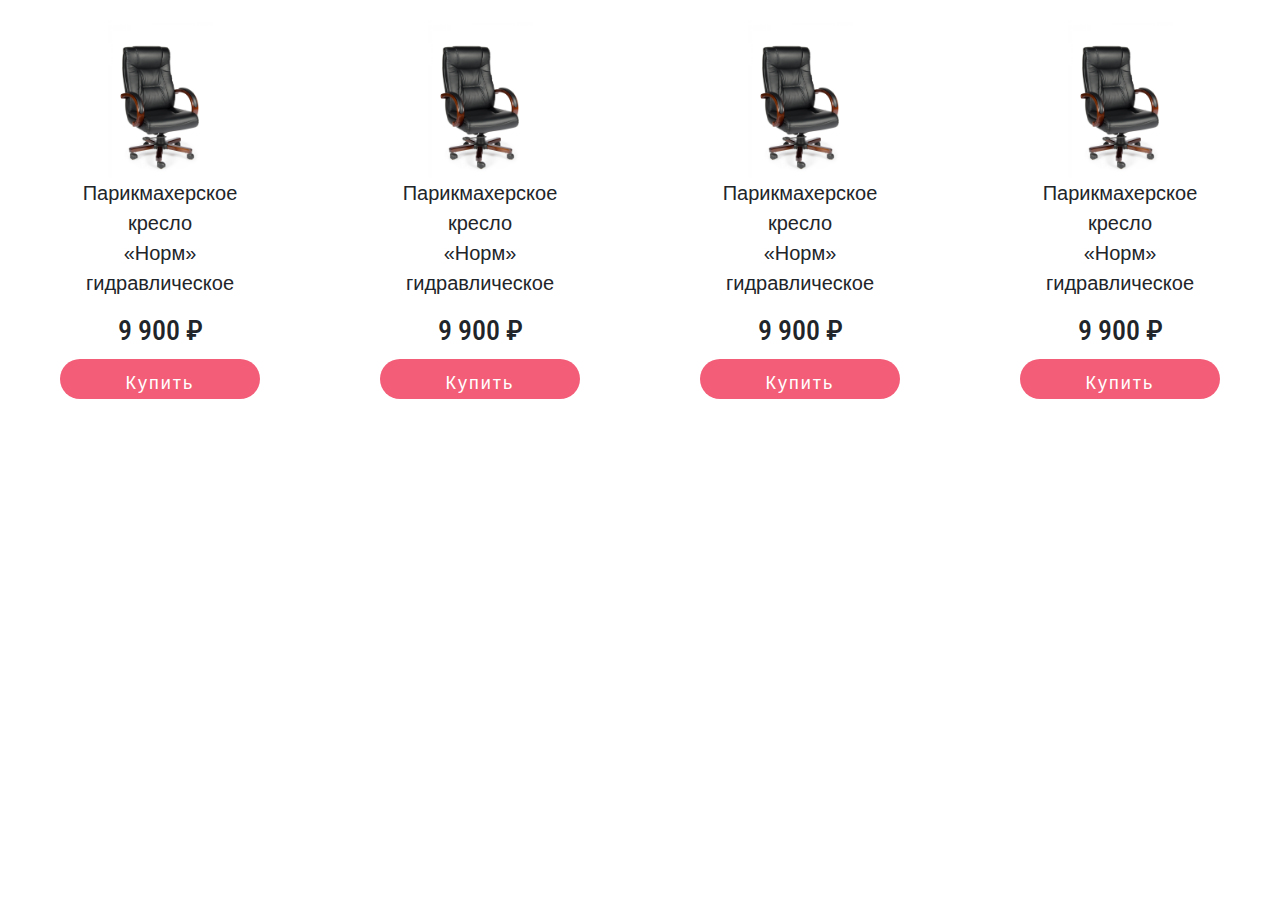
==== cards.html @ 33d5d88c "Добавьте файлы проекта." ====
<!DOCTYPE html>
<html lang="en">
<head>
    <meta charset="UTF-8">

    <link rel="preconnect" href="https://fonts.googleapis.com">
    <link rel="preconnect" href="https://fonts.gstatic.com" crossorigin>
    <link href="https://fonts.googleapis.com/css2?family=Roboto+Condensed&display=swap" rel="stylesheet">

    <link rel="stylesheet" href="https://maxcdn.bootstrapcdn.com/bootstrap/4.0.0/css/bootstrap.min.css" integrity="sha384-Gn5384xqQ1aoWXA+058RXPxPg6fy4IWvTNh0E263XmFcJlSAwiGgFAW/dAiS6JXm" crossorigin="anonymous">

    <script src="https://code.jquery.com/jquery-3.2.1.slim.min.js" integrity="sha384-KJ3o2DKtIkvYIK3UENzmM7KCkRr/rE9/Qpg6aAZGJwFDMVNA/GpGFF93hXpG5KkN" crossorigin="anonymous"></script>
    <script src="https://cdnjs.cloudflare.com/ajax/libs/popper.js/1.12.9/umd/popper.min.js" integrity="sha384-ApNbgh9B+Y1QKtv3Rn7W3mgPxhU9K/ScQsAP7hUibX39j7fakFPskvXusvfa0b4Q" crossorigin="anonymous"></script>
    <script src="https://maxcdn.bootstrapcdn.com/bootstrap/4.0.0/js/bootstrap.min.js" integrity="sha384-JZR6Spejh4U02d8jOt6vLEHfe/JQGiRRSQQxSfFWpi1MquVdAyjUar5+76PVCmYl" crossorigin="anonymous"></script>
    <link rel="stylesheet" href="style_cards.css">
</head>
<body>
<main class="block">
        <div class="content">
            <div class="cardcontainer">
                <div class="card1">
                    <div class="card-body">
                        <img class="card_image" src="img/chair.jpg">
                        <p>
                            Парикмахерское кресло </br> «Норм» гидравлическое
                        </p>
                        <h1 class="price">9 900 ₽</h1>
                        <button type="button" class="btn" data-toggle="modal" data-target="#exampleModal">
                            Купить
                        </button>
                    </div>
                </div>
            </div>

            <div class="cardcontainer">
                <div class="card1">
                    <div class="card-body">
                        <img class="card_image" src="img/chair.jpg">
                        <p>
                            Парикмахерское кресло </br> «Норм» гидравлическое
                        </p>
                        <h1 class="price">9 900 ₽</h1>
                        <button type="button" class="btn" data-toggle="modal" data-target="#exampleModal">
                            Купить
                        </button>
                    </div>
                </div>
            </div>

            <div class="cardcontainer">
                <div class="card1">
                    <div class="card-body">
                        <img class="card_image" src="img/chair.jpg">
                        <p>
                            Парикмахерское кресло </br> «Норм» гидравлическое
                        </p>
                        <h1 class="price">9 900 ₽</h1>
                        <button type="button" class="btn" data-toggle="modal" data-target="#exampleModal">
                            Купить
                        </button>
                    </div>
                </div>
            </div>

            <div class="cardcontainer">
                <div class="card1">
                    <div class="card-body">
                        <img class="card_image" src="img/chair.jpg">
                        <p>
                            Парикмахерское кресло </br> «Норм» гидравлическое
                        </p>
                        <h1 class="price">9 900 ₽</h1>
                        <button type="button" class="btn" data-toggle="modal" data-target="#exampleModal">
                            Купить
                        </button>
                    </div>
                </div>
            </div>

        </div>

</main>

<div class="modal fade" id="exampleModal" tabindex="-1" role="dialog" aria-labelledby="exampleModalLabel" aria-hidden="true">
    <div class="modal-dialog" role="document">
        <div class="modal-content">
            <div class="modal-header">
                <h5 class="modal-title" id="exampleModalLabel">Modal title</h5>
                <button type="button" class="close" data-dismiss="modal" aria-label="Close">
                    <span aria-hidden="true">&times;</span>
                </button>
            </div>
            <div class="modal-body">
                <p><b>Имя:</b><input type="text" name="name"></p>
                <p><b>Телефон:</b><input type="tel" name="tel"></p>
                <p><b>E-mail:</b><input type="email" name="email"></p>
                <p><b>Название товара:</b><input type="text" name="product"></p>
            </div>
            <div class="modal-footer">
                <button type="button" class="btn btn-primary">Отправить</button>
                <button type="button" class="btn btn-secondary" data-dismiss="modal">Закрыть</button>
            </div>
        </div>
    </div>
</div>

<!--<article id="form-container" class="container1">-->
<!--    <form class="form">-->
<!--        <p><b>Имя:</b><input type="text" name="name"></p>-->
<!--        <p><b>Телефон:</b><input type="tel" name="tel"></p>-->
<!--        <p><b>E-mail:</b><input type="email" name="email"></p>-->
<!--        <p><b>Название товара:</b><input type="text" name="product"></p>-->
<!--        <button type="submit">Отправить</button>-->
<!--    </form>-->
<!--</article>-->
<script>

    $('#myModal').on('shown.bs.modal', function () {
        $('#myInput').trigger('focus')
    })

    // document.getElementById("form-container").style.visibility = "hidden";
    //
    // $(document).ready(function(){
    //     var object = {
    //         Button: '.btn',
    //         form: '.container1 form'
    //     };
    //     $(object.Button).click (function() {
    //         document.getElementById("form-container").style.visibility = "visible";
    //     });
    // });

</script>
</body>
</html>
---- style_cards.css ----
html {
    box-sizing: border-box;
    padding: 0;
    margin: 0;
    height: 100%;
    width: 100%;
    overflow-x: hidden;
    min-height: 100%;
    min-width: 100%;
}
body {
    height: 100vh;
}
.content {
    display: flex;
    flex-direction: row;
    align-items: center;
    width: 100%;
}
.cardcontainer {
    width: 100%;
    align-items: center;
}
.card1 {
    transition: transform .15s;
    width: 250px;
    height: 250px;
    margin: auto;
    font-family: 'Roboto', sans-serif;
    font-size: 20px;
    border: 0;
}
.card-body {
    align-items: center;
    text-align: center;
}
.card1:hover {
    transform: scale(1.2);
    transition: transform .5s;
}

.card_image {
    height: 50%;
    width: 50%;
}
.btn {
    width: 200px;
    height: 30px;
    background-color: #f35d78;
    border: none;
    color: white;
    padding: 20px;
    text-align: center;
    text-decoration: none;
    display: inline-block;
    font-size: 18px;
    margin: 4px 2px;
    border-radius: 30px;
    line-height: 8px;
    letter-spacing: 2px;
}
.price {
    font-family: 'Roboto Condensed', sans-serif;
    font-size: 28px;
}
.container1 {
    visibility: hidden;
    position: absolute;
    background-color: rgba(0, 0, 0, 0.5);
    width: 100%;
    height: 100vh;
    top: 0;
    left: 0;
    overflow-x: hidden;
    min-height: 100%;
    min-width: 100%;
}
.form {
    position: absolute;
    width: 50%;
    height: 30%;
    background-color: black;
    color: white;
    left: 45%;
    transform: translate(-50%);
    top: 35%;
    text-align: right;
    margin: 10px;
}
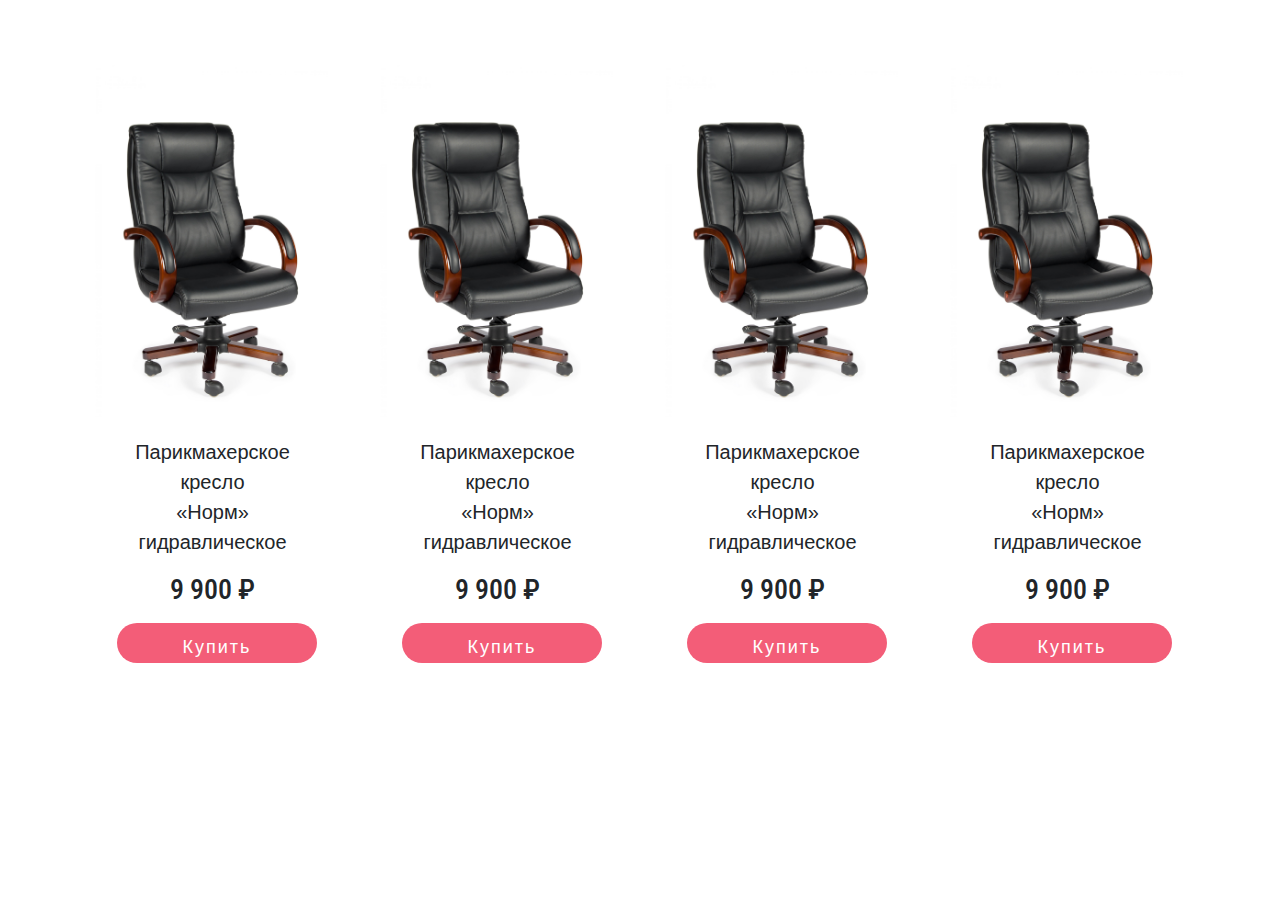
==== commit 74a0bc1b: "Доработаны карточки, обновлена форма." ====
--- a/cards.html
+++ b/cards.html
@@ -16,93 +16,104 @@
 </head>
 <body>
 <main class="block">
-        <div class="content">
-            <div class="cardcontainer">
-                <div class="card1">
-                    <div class="card-body">
-                        <img class="card_image" src="img/chair.jpg">
-                        <p>
-                            Парикмахерское кресло </br> «Норм» гидравлическое
-                        </p>
-                        <h1 class="price">9 900 ₽</h1>
-                        <button type="button" class="btn" data-toggle="modal" data-target="#exampleModal">
-                            Купить
-                        </button>
+    <section class="slice">
+        <div class="container">
+            <div class="row">
+                <div class="col-lg-3 mb-3">
+                    <div class="card">
+                        <img class="card-img-top" src="img/chair.jpg" alt="Card image cap">
+                        <div class="card-body text-center">
+                            <p class="card-text"> Парикмахерское кресло </br> «Норм» гидравлическое</p>
+                            <h5 class="card-title">9 900 ₽</h5>
+                            <button type="button" class="btn btn-primary" data-toggle="modal" data-target="#exampleModal">Купить</button>
+                        </div>
+                    </div>
+                </div>
+
+                <div class="col-lg-3 mb-3">
+                    <div class="card">
+                        <img class="card-img-top" src="img/chair.jpg" alt="Card image cap">
+                        <div class="card-body text-center">
+                            <p class="card-text"> Парикмахерское кресло </br> «Норм» гидравлическое</p>
+                            <h5 class="card-title">9 900 ₽</h5>
+                            <button type="button" class="btn btn-primary" data-toggle="modal" data-target="#exampleModal">Купить</button>
+                        </div>
+                    </div>
+                </div>
+
+                <div class="col-lg-3 mb-3">
+                    <div class="card">
+                        <img class="card-img-top" src="img/chair.jpg" alt="Card image cap">
+                        <div class="card-body text-center">
+                            <p class="card-text"> Парикмахерское кресло </br> «Норм» гидравлическое</p>
+                            <h5 class="card-title">9 900 ₽</h5>
+                            <button type="button" class="btn btn-primary" data-toggle="modal" data-target="#exampleModal">Купить</button>
+                        </div>
+                    </div>
+                </div>
+
+                <div class="col-lg-3 mb-3">
+                    <div class="card">
+                        <img class="card-img-top" src="img/chair.jpg" alt="Card image cap">
+                        <div class="card-body text-center">
+                            <p class="card-text"> Парикмахерское кресло </br> «Норм» гидравлическое</p>
+                            <h5 class="card-title">9 900 ₽</h5>
+                            <button type="button" class="btn btn-primary" data-toggle="modal" data-target="#exampleModal">Купить</button>
+                        </div>
                     </div>
                 </div>
             </div>
 
-            <div class="cardcontainer">
-                <div class="card1">
-                    <div class="card-body">
-                        <img class="card_image" src="img/chair.jpg">
-                        <p>
-                            Парикмахерское кресло </br> «Норм» гидравлическое
-                        </p>
-                        <h1 class="price">9 900 ₽</h1>
-                        <button type="button" class="btn" data-toggle="modal" data-target="#exampleModal">
-                            Купить
-                        </button>
+            <div class="modal fade" id="exampleModal" tabindex="-1" role="dialog" aria-labelledby="exampleModalLabel" aria-hidden="true">
+                <div class="modal-dialog" role="document">
+                    <div class="modal-content">
+                        <div class="modal-header">
+                            <h5 class="modal-title" id="exampleModalLabel">Форма покупки</h5>
+                            <button type="button" class="close" data-dismiss="modal" aria-label="Close">
+                                <span aria-hidden="true">&times;</span>
+                            </button>
+                        </div>
+                        <div class="modal-body">
+                            <form>
+                                <div class="form-group">
+                                    <label for="exampleFormControlInput1">Email address</label>
+                                    <input type="email" class="form-control" id="exampleFormControlInput1" placeholder="name@example.com">
+                                </div>
+                                <div class="form-group">
+                                    <label for="exampleFormControlSelect1">Example select</label>
+                                    <select class="form-control" id="exampleFormControlSelect1">
+                                        <option>1</option>
+                                        <option>2</option>
+                                        <option>3</option>
+                                        <option>4</option>
+                                        <option>5</option>
+                                    </select>
+                                </div>
+                                <div class="form-group">
+                                    <label for="exampleFormControlSelect2">Example multiple select</label>
+                                    <select multiple class="form-control" id="exampleFormControlSelect2">
+                                        <option>1</option>
+                                        <option>2</option>
+                                        <option>3</option>
+                                        <option>4</option>
+                                        <option>5</option>
+                                    </select>
+                                </div>
+                                <div class="form-group">
+                                    <label for="exampleFormControlTextarea1">Example textarea</label>
+                                    <textarea class="form-control" id="exampleFormControlTextarea1" rows="3"></textarea>
+                                </div>
+                            </form>
+                        </div>
+                        <div class="modal-footer">
+                            <button type="button" class="btn btn-success">Купить</button>
+                        </div>
                     </div>
                 </div>
             </div>
+        </div>
+    </section>
 
-            <div class="cardcontainer">
-                <div class="card1">
-                    <div class="card-body">
-                        <img class="card_image" src="img/chair.jpg">
-                        <p>
-                            Парикмахерское кресло </br> «Норм» гидравлическое
-                        </p>
-                        <h1 class="price">9 900 ₽</h1>
-                        <button type="button" class="btn" data-toggle="modal" data-target="#exampleModal">
-                            Купить
-                        </button>
-                    </div>
-                </div>
-            </div>
-
-            <div class="cardcontainer">
-                <div class="card1">
-                    <div class="card-body">
-                        <img class="card_image" src="img/chair.jpg">
-                        <p>
-                            Парикмахерское кресло </br> «Норм» гидравлическое
-                        </p>
-                        <h1 class="price">9 900 ₽</h1>
-                        <button type="button" class="btn" data-toggle="modal" data-target="#exampleModal">
-                            Купить
-                        </button>
-                    </div>
-                </div>
-            </div>
-
-        </div>
-
-</main>
-
-<div class="modal fade" id="exampleModal" tabindex="-1" role="dialog" aria-labelledby="exampleModalLabel" aria-hidden="true">
-    <div class="modal-dialog" role="document">
-        <div class="modal-content">
-            <div class="modal-header">
-                <h5 class="modal-title" id="exampleModalLabel">Modal title</h5>
-                <button type="button" class="close" data-dismiss="modal" aria-label="Close">
-                    <span aria-hidden="true">&times;</span>
-                </button>
-            </div>
-            <div class="modal-body">
-                <p><b>Имя:</b><input type="text" name="name"></p>
-                <p><b>Телефон:</b><input type="tel" name="tel"></p>
-                <p><b>E-mail:</b><input type="email" name="email"></p>
-                <p><b>Название товара:</b><input type="text" name="product"></p>
-            </div>
-            <div class="modal-footer">
-                <button type="button" class="btn btn-primary">Отправить</button>
-                <button type="button" class="btn btn-secondary" data-dismiss="modal">Закрыть</button>
-            </div>
-        </div>
-    </div>
-</div>
 
 <!--<article id="form-container" class="container1">-->
 <!--    <form class="form">-->
--- a/style_cards.css
+++ b/style_cards.css
@@ -17,25 +17,29 @@
     align-items: center;
     width: 100%;
 }
+.slice {
+    position: relative;
+    padding-top: 4rem;
+    padding-bottom: 4rem;
+    display: block;
+}
 .cardcontainer {
     width: 100%;
     align-items: center;
 }
-.card1 {
-    transition: transform .15s;
-    width: 250px;
-    height: 250px;
-    margin: auto;
+.card {
     font-family: 'Roboto', sans-serif;
     font-size: 20px;
     border: 0;
+    margin-left: 10px;
+    margin-right: 10px;
 }
 .card-body {
     align-items: center;
     text-align: center;
 }
-.card1:hover {
-    transform: scale(1.2);
+.card:hover {
+    transform: scale(1.15);
     transition: transform .5s;
 }
 
@@ -58,8 +62,9 @@
     border-radius: 30px;
     line-height: 8px;
     letter-spacing: 2px;
+
 }
-.price {
+.card-title {
     font-family: 'Roboto Condensed', sans-serif;
     font-size: 28px;
 }
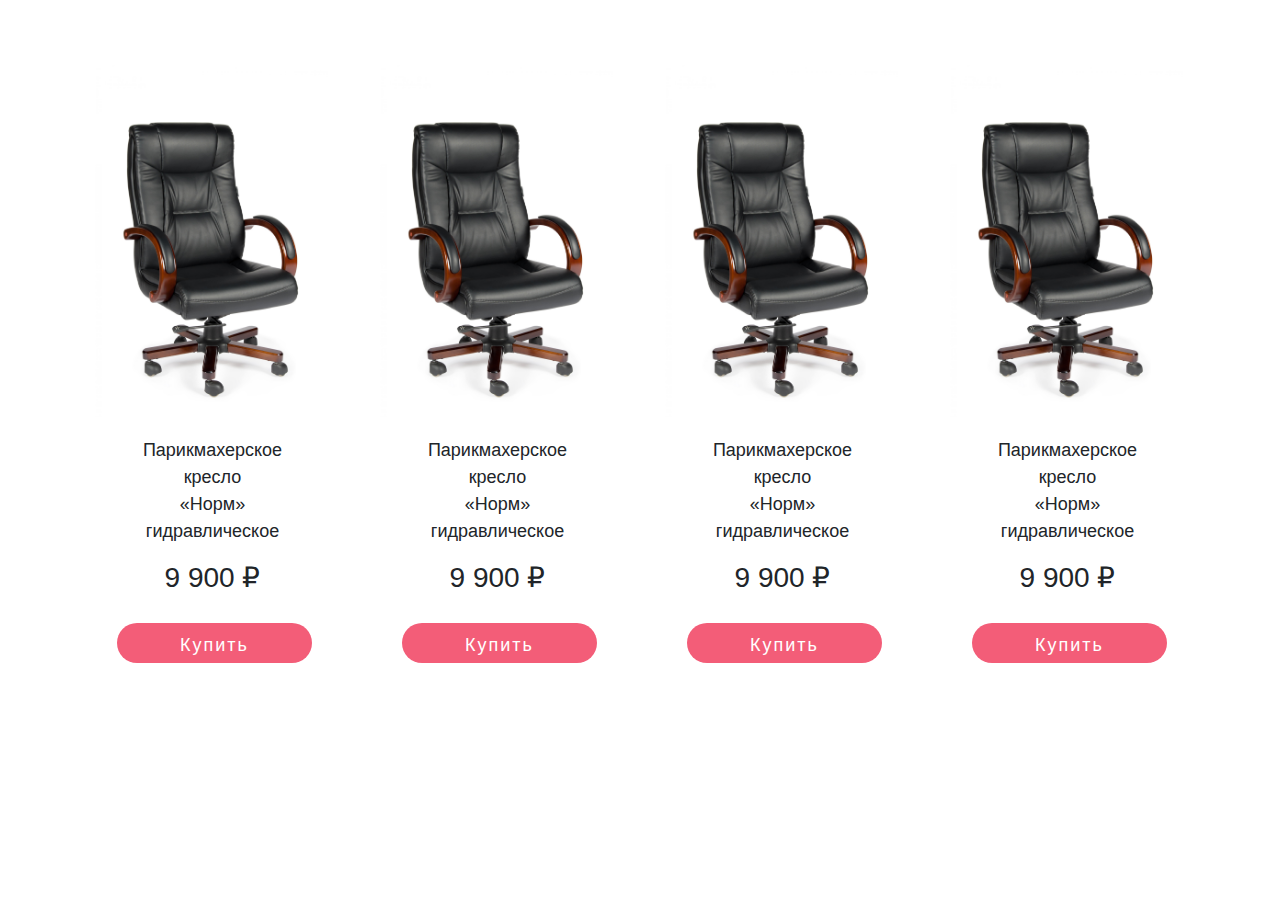
==== commit 3d1faa57: "Доработаны карточки, форма работает корректно, добавлено содержимое страницы." ====
--- a/cards.html
+++ b/cards.html
@@ -1,147 +1,112 @@
-<!DOCTYPE html>
-<html lang="en">
-<head>
-    <meta charset="UTF-8">
-
-    <link rel="preconnect" href="https://fonts.googleapis.com">
-    <link rel="preconnect" href="https://fonts.gstatic.com" crossorigin>
-    <link href="https://fonts.googleapis.com/css2?family=Roboto+Condensed&display=swap" rel="stylesheet">
-
-    <link rel="stylesheet" href="https://maxcdn.bootstrapcdn.com/bootstrap/4.0.0/css/bootstrap.min.css" integrity="sha384-Gn5384xqQ1aoWXA+058RXPxPg6fy4IWvTNh0E263XmFcJlSAwiGgFAW/dAiS6JXm" crossorigin="anonymous">
-
-    <script src="https://code.jquery.com/jquery-3.2.1.slim.min.js" integrity="sha384-KJ3o2DKtIkvYIK3UENzmM7KCkRr/rE9/Qpg6aAZGJwFDMVNA/GpGFF93hXpG5KkN" crossorigin="anonymous"></script>
-    <script src="https://cdnjs.cloudflare.com/ajax/libs/popper.js/1.12.9/umd/popper.min.js" integrity="sha384-ApNbgh9B+Y1QKtv3Rn7W3mgPxhU9K/ScQsAP7hUibX39j7fakFPskvXusvfa0b4Q" crossorigin="anonymous"></script>
-    <script src="https://maxcdn.bootstrapcdn.com/bootstrap/4.0.0/js/bootstrap.min.js" integrity="sha384-JZR6Spejh4U02d8jOt6vLEHfe/JQGiRRSQQxSfFWpi1MquVdAyjUar5+76PVCmYl" crossorigin="anonymous"></script>
-    <link rel="stylesheet" href="style_cards.css">
-</head>
-<body>
-<main class="block">
-    <section class="slice">
-        <div class="container">
-            <div class="row">
-                <div class="col-lg-3 mb-3">
-                    <div class="card">
-                        <img class="card-img-top" src="img/chair.jpg" alt="Card image cap">
-                        <div class="card-body text-center">
-                            <p class="card-text"> Парикмахерское кресло </br> «Норм» гидравлическое</p>
-                            <h5 class="card-title">9 900 ₽</h5>
-                            <button type="button" class="btn btn-primary" data-toggle="modal" data-target="#exampleModal">Купить</button>
-                        </div>
-                    </div>
-                </div>
-
-                <div class="col-lg-3 mb-3">
-                    <div class="card">
-                        <img class="card-img-top" src="img/chair.jpg" alt="Card image cap">
-                        <div class="card-body text-center">
-                            <p class="card-text"> Парикмахерское кресло </br> «Норм» гидравлическое</p>
-                            <h5 class="card-title">9 900 ₽</h5>
-                            <button type="button" class="btn btn-primary" data-toggle="modal" data-target="#exampleModal">Купить</button>
-                        </div>
-                    </div>
-                </div>
-
-                <div class="col-lg-3 mb-3">
-                    <div class="card">
-                        <img class="card-img-top" src="img/chair.jpg" alt="Card image cap">
-                        <div class="card-body text-center">
-                            <p class="card-text"> Парикмахерское кресло </br> «Норм» гидравлическое</p>
-                            <h5 class="card-title">9 900 ₽</h5>
-                            <button type="button" class="btn btn-primary" data-toggle="modal" data-target="#exampleModal">Купить</button>
-                        </div>
-                    </div>
-                </div>
-
-                <div class="col-lg-3 mb-3">
-                    <div class="card">
-                        <img class="card-img-top" src="img/chair.jpg" alt="Card image cap">
-                        <div class="card-body text-center">
-                            <p class="card-text"> Парикмахерское кресло </br> «Норм» гидравлическое</p>
-                            <h5 class="card-title">9 900 ₽</h5>
-                            <button type="button" class="btn btn-primary" data-toggle="modal" data-target="#exampleModal">Купить</button>
-                        </div>
-                    </div>
-                </div>
-            </div>
-
-            <div class="modal fade" id="exampleModal" tabindex="-1" role="dialog" aria-labelledby="exampleModalLabel" aria-hidden="true">
-                <div class="modal-dialog" role="document">
-                    <div class="modal-content">
-                        <div class="modal-header">
-                            <h5 class="modal-title" id="exampleModalLabel">Форма покупки</h5>
-                            <button type="button" class="close" data-dismiss="modal" aria-label="Close">
-                                <span aria-hidden="true">&times;</span>
-                            </button>
-                        </div>
-                        <div class="modal-body">
-                            <form>
-                                <div class="form-group">
-                                    <label for="exampleFormControlInput1">Email address</label>
-                                    <input type="email" class="form-control" id="exampleFormControlInput1" placeholder="name@example.com">
-                                </div>
-                                <div class="form-group">
-                                    <label for="exampleFormControlSelect1">Example select</label>
-                                    <select class="form-control" id="exampleFormControlSelect1">
-                                        <option>1</option>
-                                        <option>2</option>
-                                        <option>3</option>
-                                        <option>4</option>
-                                        <option>5</option>
-                                    </select>
-                                </div>
-                                <div class="form-group">
-                                    <label for="exampleFormControlSelect2">Example multiple select</label>
-                                    <select multiple class="form-control" id="exampleFormControlSelect2">
-                                        <option>1</option>
-                                        <option>2</option>
-                                        <option>3</option>
-                                        <option>4</option>
-                                        <option>5</option>
-                                    </select>
-                                </div>
-                                <div class="form-group">
-                                    <label for="exampleFormControlTextarea1">Example textarea</label>
-                                    <textarea class="form-control" id="exampleFormControlTextarea1" rows="3"></textarea>
-                                </div>
-                            </form>
-                        </div>
-                        <div class="modal-footer">
-                            <button type="button" class="btn btn-success">Купить</button>
-                        </div>
-                    </div>
-                </div>
-            </div>
-        </div>
-    </section>
-
-
-<!--<article id="form-container" class="container1">-->
-<!--    <form class="form">-->
-<!--        <p><b>Имя:</b><input type="text" name="name"></p>-->
-<!--        <p><b>Телефон:</b><input type="tel" name="tel"></p>-->
-<!--        <p><b>E-mail:</b><input type="email" name="email"></p>-->
-<!--        <p><b>Название товара:</b><input type="text" name="product"></p>-->
-<!--        <button type="submit">Отправить</button>-->
-<!--    </form>-->
-<!--</article>-->
-<script>
-
-    $('#myModal').on('shown.bs.modal', function () {
-        $('#myInput').trigger('focus')
-    })
-
-    // document.getElementById("form-container").style.visibility = "hidden";
-    //
-    // $(document).ready(function(){
-    //     var object = {
-    //         Button: '.btn',
-    //         form: '.container1 form'
-    //     };
-    //     $(object.Button).click (function() {
-    //         document.getElementById("form-container").style.visibility = "visible";
-    //     });
-    // });
-
-</script>
-</body>
+<!doctype html>
+<html lang="ru">
+	<head>
+		<!-- Required meta tags -->
+		<meta charset="utf-8">
+		<meta name="viewport" content="width=device-width, initial-scale=1, shrink-to-fit=no">
+		
+		<!-- Bootstrap CSS -->
+		<link rel="stylesheet" href="https://maxcdn.bootstrapcdn.com/bootstrap/4.0.0/css/bootstrap.min.css" integrity="sha384-Gn5384xqQ1aoWXA+058RXPxPg6fy4IWvTNh0E263XmFcJlSAwiGgFAW/dAiS6JXm" crossorigin="anonymous">
+		<link rel="stylesheet" href="style_cards.css">
+		
+		<!-- Optional JavaScript -->
+		<!-- jQuery first, then Popper.js, then Bootstrap JS -->
+		<script src="https://code.jquery.com/jquery-3.2.1.slim.min.js" integrity="sha384-KJ3o2DKtIkvYIK3UENzmM7KCkRr/rE9/Qpg6aAZGJwFDMVNA/GpGFF93hXpG5KkN" crossorigin="anonymous"></script>
+		<script src="https://cdnjs.cloudflare.com/ajax/libs/popper.js/1.12.9/umd/popper.min.js" integrity="sha384-ApNbgh9B+Y1QKtv3Rn7W3mgPxhU9K/ScQsAP7hUibX39j7fakFPskvXusvfa0b4Q" crossorigin="anonymous"></script>
+		<script src="https://maxcdn.bootstrapcdn.com/bootstrap/4.0.0/js/bootstrap.min.js" integrity="sha384-JZR6Spejh4U02d8jOt6vLEHfe/JQGiRRSQQxSfFWpi1MquVdAyjUar5+76PVCmYl" crossorigin="anonymous"></script>
+	</head>
+	<body>
+		<main class="main">
+			<section class="slice">
+				<div class="container">
+					<div class="row">
+						<div class="col-lg-3 mb-3">
+							<div class="card">
+								<img class="card-img-top" src="img/chair.jpg" alt="Card image">
+								<div class="card-body text-center">
+									<p class="card-text">Парикмахерское кресло</br>«Норм» гидравлическое</p>
+									
+									<h5 class="card-title">9 900 ₽</h5>
+									
+									<button type="button" class="btn btn-sm btn-rd btn-danger mt-3" style="width: 100%;" data-toggle="modal" data-target="#exampleModal">Купить</button>
+								</div>
+							</div>
+						</div>
+						<div class="col-lg-3 mb-3">
+							<div class="card">
+								<img class="card-img-top" src="img/chair.jpg" alt="Card image">
+								<div class="card-body text-center">
+									<p class="card-text">Парикмахерское кресло</br>«Норм» гидравлическое</p>
+									
+									<h5 class="card-title">9 900 ₽</h5>
+									
+									<button type="button" class="btn btn-sm btn-rd btn-danger mt-3" style="width: 100%;" data-toggle="modal" data-target="#exampleModal">Купить</button>
+								</div>
+							</div>
+						</div>
+						<div class="col-lg-3 mb-3">
+							<div class="card">
+								<img class="card-img-top" src="img/chair.jpg" alt="Card image">
+								<div class="card-body text-center">
+									<p class="card-text">Парикмахерское кресло</br>«Норм» гидравлическое</p>
+									
+									<h5 class="card-title">9 900 ₽</h5>
+									
+									<button type="button" class="btn btn-sm btn-rd btn-danger mt-3" style="width: 100%;" data-toggle="modal" data-target="#exampleModal">Купить</button>
+								</div>
+							</div>
+						</div>
+						<div class="col-lg-3 mb-3">
+							<div class="card">
+								<img class="card-img-top" src="img/chair.jpg" alt="Card image">
+								<div class="card-body text-center">
+									<p class="card-text">Парикмахерское кресло</br>«Норм» гидравлическое</p>
+									
+									<h5 class="card-title">9 900 ₽</h5>
+									
+									<button type="button" class="btn btn-sm btn-rd btn-danger mt-3" style="width: 100%;" data-toggle="modal" data-target="#exampleModal">Купить</button>
+								</div>
+							</div>
+						</div>
+					</div>
+					
+					<div class="modal fade" id="exampleModal" tabindex="-1" role="dialog" aria-labelledby="exampleModalLabel" aria-hidden="true">
+						<div class="modal-dialog" role="document">
+							<div class="modal-content">
+								<div class="modal-header">
+									<h5 class="modal-title" id="exampleModalLabel">Форма покупки</h5>
+									<button type="button" class="close" data-dismiss="modal" aria-label="Close">
+									<span aria-hidden="true">&times;</span>
+									</button>
+								</div>
+								<div class="modal-body">
+									<form>
+										<div class="form-group">
+											<label for="name">Имя</label>
+											<input type="text" class="form-control" id="name" placeholder="Имя">
+										</div>
+										<div class="form-group">
+											<label for="phone">Телефон</label>
+											<input type="tel" class="form-control" id="phone" placeholder="Телефон">
+										</div>
+										<div class="form-group">
+											<label for="mail">E-mail</label>
+											<input type="email" class="form-control" id="mail" placeholder="E-mail">
+										</div>
+										<div class="form-group">
+											<label for="product">Название товара</label>
+											<input type="text" class="form-control" id="product" placeholder="Название товара">
+										</div>
+									</form>
+								</div>
+								<div class="modal-footer">
+									<button type="button" class="btn btn-danger">Отправить</button>
+								</div>
+							</div>
+						</div>
+					</div>
+				</div>
+			</section>
+		</main>
+	</body>
 </html>--- a/style_cards.css
+++ b/style_cards.css
@@ -37,6 +37,7 @@
 .card-body {
     align-items: center;
     text-align: center;
+    font-size: 18px;
 }
 .card:hover {
     transform: scale(1.15);
@@ -60,7 +61,7 @@
     font-size: 18px;
     margin: 4px 2px;
     border-radius: 30px;
-    line-height: 8px;
+    line-height: 5px;
     letter-spacing: 2px;
 
 }
